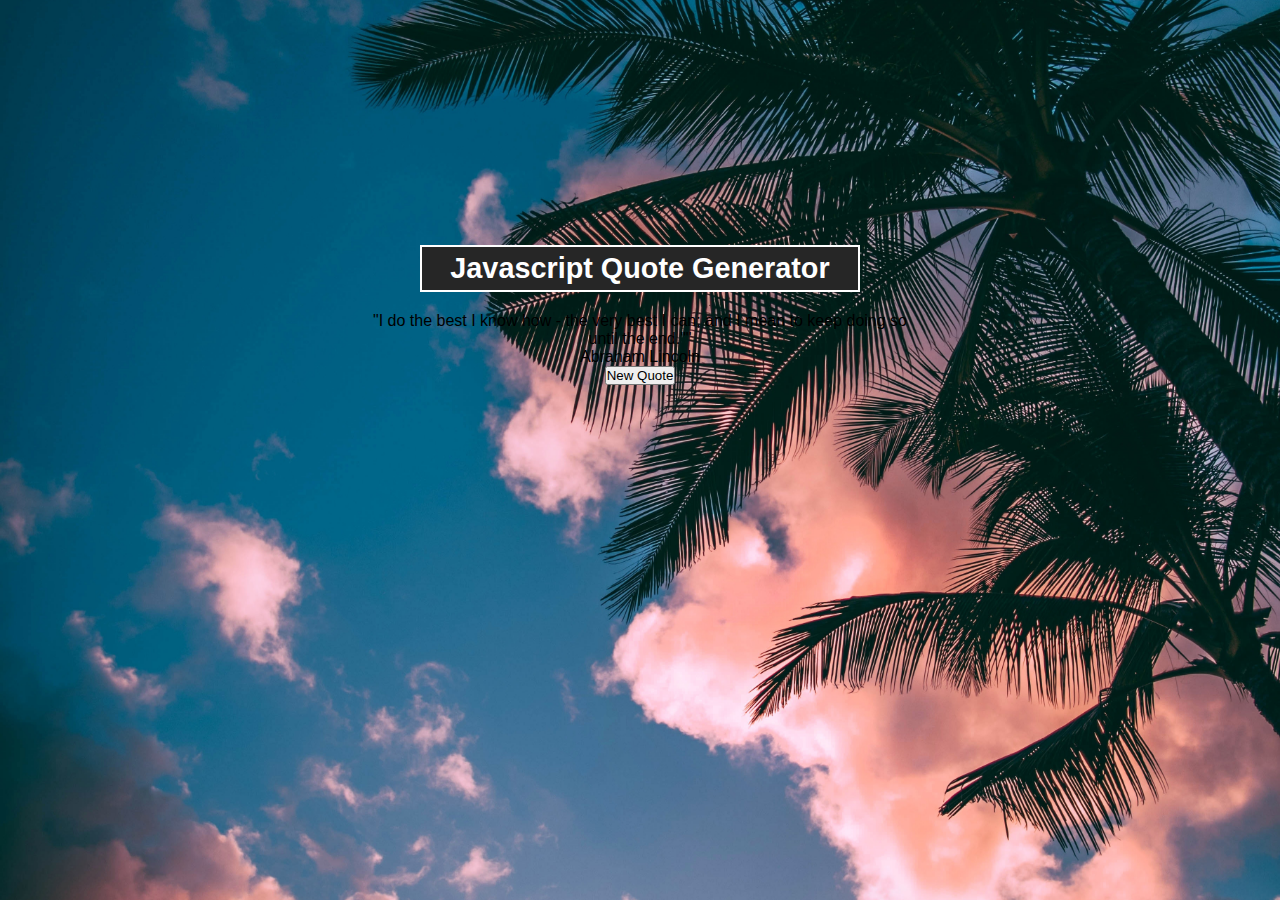
==== pj_1/index.html @ 95834ced "initial project 1" ====
<!DOCTYPE html>
<html lang="en">
  <head>
    <meta charset="UTF-8" />
    <meta http-equiv="X-UA-Compatible" content="IE=edge" />
    <meta name="viewport" content="width=device-width, initial-scale=1.0" />
    <!-- Style css -->
    <link rel="stylesheet" href="style.css" />
    <!-- Global Font -->
    <link rel="preconnect" href="https://fonts.googleapis.com" />
    <link rel="preconnect" href="https://fonts.gstatic.com" crossorigin />
    <link
      href="https://fonts.googleapis.com/css2?family=Roboto&display=swap"
      rel="stylesheet"
    />
    <!-- Font awesome -->
    <link
      rel="stylesheet"
      href="https://cdnjs.cloudflare.com/ajax/libs/font-awesome/6.1.1/css/all.min.css"
      integrity="sha512-KfkfwYDsLkIlwQp6LFnl8zNdLGxu9YAA1QvwINks4PhcElQSvqcyVLLD9aMhXd13uQjoXtEKNosOWaZqXgel0g=="
      crossorigin="anonymous"
      referrerpolicy="no-referrer"
    />
    <title>DOM Manipulation P2</title>
  </head>
  <body>
    <!-- Project 1 Quote Generator -->

    <div class="container">
      <div class="header">
        <h2>Javascript Quote Generator</h2>
      </div>

      <div class="main-content">
        <div class="text-area"><span class="quote">
          "I do the best I know how - the very best I can; and I mean to keep doing so until the end.""
        </span></div>
        <div class="person">Abraham Lincoln</div>
        <div class="button-area"><button id="new-quote">
          New Quote
        </button></div>
      </div>
    </div>
    </div>
  </body>
</html>
---- pj_1/style.css ----
/* General Style  */


* {
  margin: 0;
  padding: 0;
  box-sizing: border-box;
  font-family: 'Lato', sans-serif;
}

body {
  display: flex;
  justify-content: center;
  align-items: center;
  height: 100vh;
  text-align: center;
  background: url(img/bg1.jpg) no-repeat center center/  cover;

}

.container {
  width: 550px;
  height: 450px;
}

.header {
  font-size: 1.2rem;
  border: solid 2px #fff;
  color: #fff;
  background-color: #262626;
  padding: 5px;
  width: 80%;
  margin:20px auto ;

}
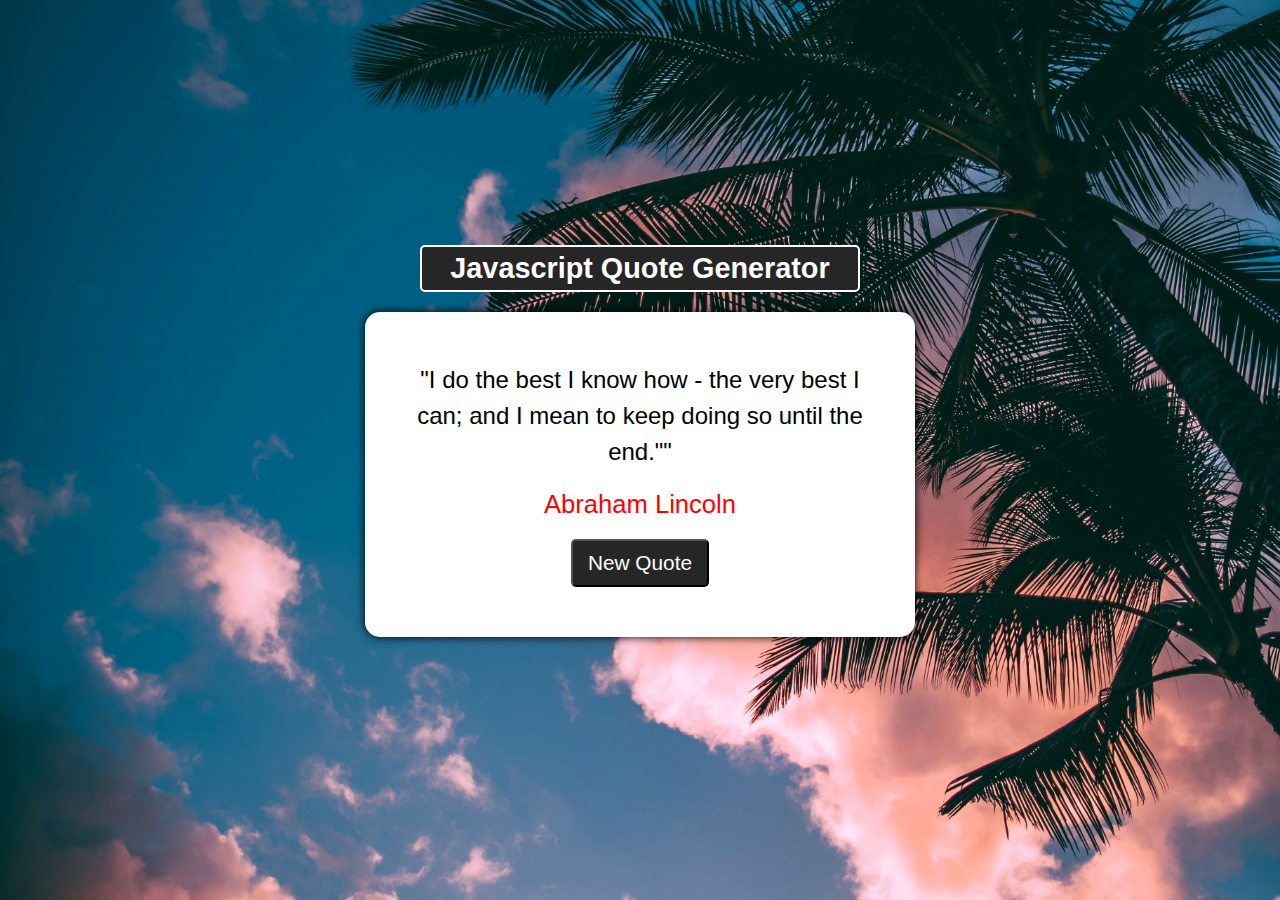
==== commit 5939674d: "project 1 done" ====
--- a/pj_1/index.html
+++ b/pj_1/index.html
@@ -42,5 +42,7 @@
       </div>
     </div>
     </div>
+    <!-- Script -->
+    <script src="project-1.js"></script>
   </body>
 </html>
--- a/pj_1/style.css
+++ b/pj_1/style.css
@@ -1,11 +1,10 @@
 /* General Style  */
-
 
 * {
   margin: 0;
   padding: 0;
   box-sizing: border-box;
-  font-family: 'Lato', sans-serif;
+  font-family: "Lato", sans-serif;
 }
 
 body {
@@ -14,8 +13,7 @@
   align-items: center;
   height: 100vh;
   text-align: center;
-  background: url(img/bg1.jpg) no-repeat center center/  cover;
-
+  background: url(img/bg1.jpg) no-repeat center center/ cover;
 }
 
 .container {
@@ -30,6 +28,41 @@
   background-color: #262626;
   padding: 5px;
   width: 80%;
-  margin:20px auto ;
+  margin: 20px auto;
+  border-radius: 5px;
+}
+
+.main-content {
+  width: 100%;
+  height: auto;
+  background-color: #fff;
+  border-radius: 15px;
+  padding: 50px 40px;
+  box-shadow: 0 0 10px;
+}
+
+.main-content .text-area {
+  font-size: 1.5rem;
+  line-height: 1.5;
+}
+
+.main-content .person {
+  font-size: 1.6rem;
+  color: red;
+  text-decoration: uppercase;
+  margin-top: 20px;
+}
+
+.button-area  button {
+  background-color: #262626;
+  color: #fff;
+  font-size: 1.3rem;
+  padding: 10px 15px;
+  margin-top: 20px;
+  border-radius: 5px;
+}
+
+.button-area button:active {
+  background-color: lightblue;
 
 }